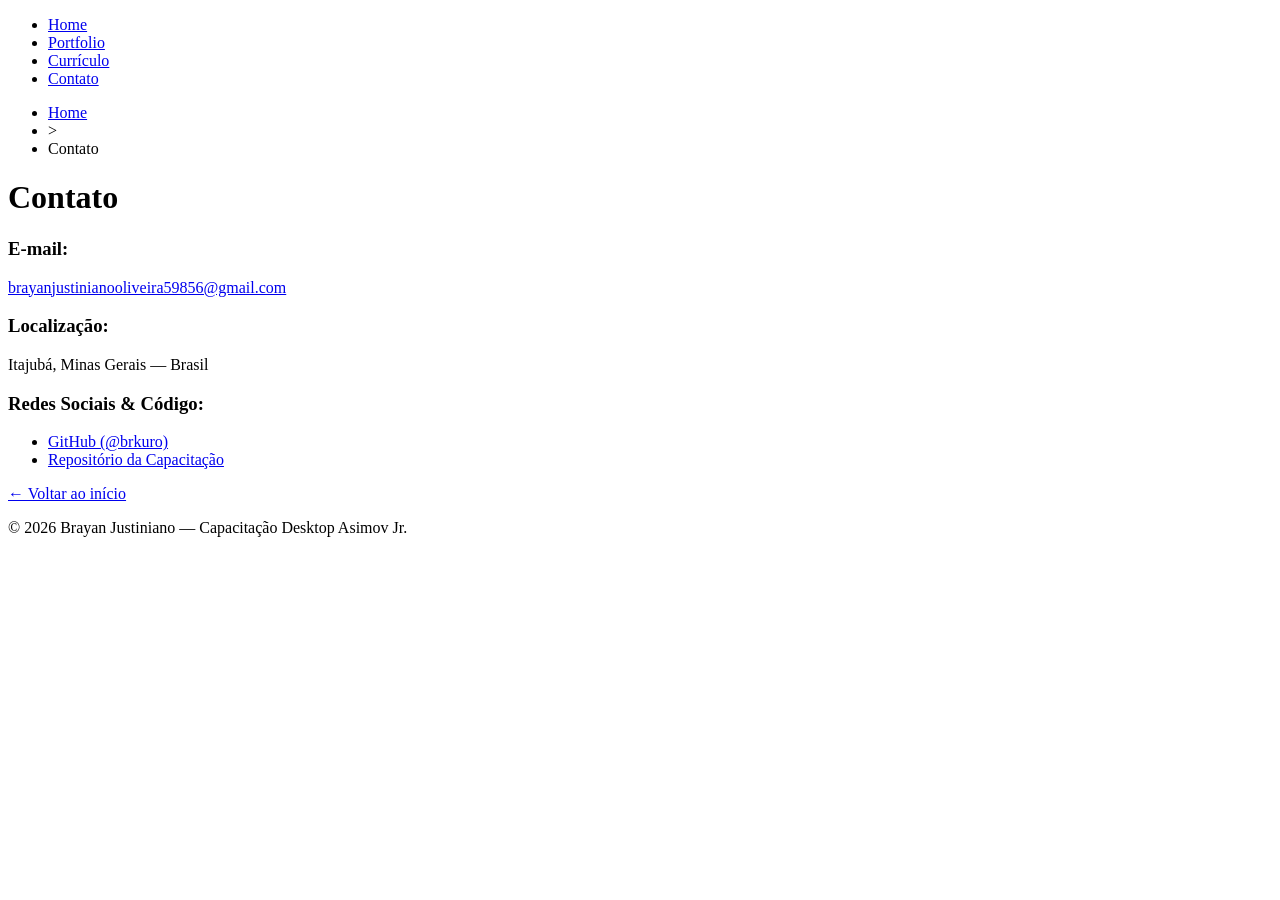
==== semana-02-html-css/contato.html @ 3d4d5e20 "feat: adicionando o contato.html" ====
<!DOCTYPE html>
<html lang="pt-BR" data-theme="dark">
<head>
  <meta charset="utf-8">
  <meta name="viewport" content="width=device-width, initial-scale=1.0">
  <title>Contato - Brayan Justiniano</title>
  <link rel="stylesheet" href="css/styles.css">
</head>
<body>

  <header class="navbar">
    <nav aria-label="Menu Principal">
      <ul class="nav-links">
        <li><a href="index.html">Home</a></li>
        <li><a href="portfolio.html">Portfolio</a></li>
        <li><a href="curriculo.html">Currículo</a></li>
        <li><a href="contato.html" class="active">Contato</a></li>
      </ul>
    </nav>
  </header>

  <main class="container fade-in">
    <nav aria-label="Breadcrumb">
      <ul class="breadcrumb">
        <li><a href="index.html">Home</a></li>
        <li>&gt;</li>
        <li>Contato</li>
      </ul>
    </nav>

    <h1>Contato</h1>

    <section class="contact-box card">
      <h3>E-mail:</h3>
      <p><a href="mailto:brayanjustinianooliveira59856@gmail.com">brayanjustinianooliveira59856@gmail.com</a></p>

      <h3>Localização:</h3>
      <p>Itajubá, Minas Gerais — Brasil</p>

      <h3>Redes Sociais & Código:</h3>
      <ul class="social-list">
        <li><a href="https://github.com/brkuro" target="_blank" rel="noopener noreferrer">GitHub (@brkuro)</a></li>
        <li><a href="https://github.com/brkuro/capacitacao-asimov--brayan_cosme-" target="_blank" rel="noopener noreferrer">Repositório da Capacitação</a></li>
      </ul>
    </section>

    <a href="index.html" class="back-link">&larr; Voltar ao início</a>
  </main>

  <footer class="footer">
    <p>&copy; 2026 Brayan Justiniano — Capacitação Desktop Asimov Jr.</p>
  </footer>

</body>
</html>
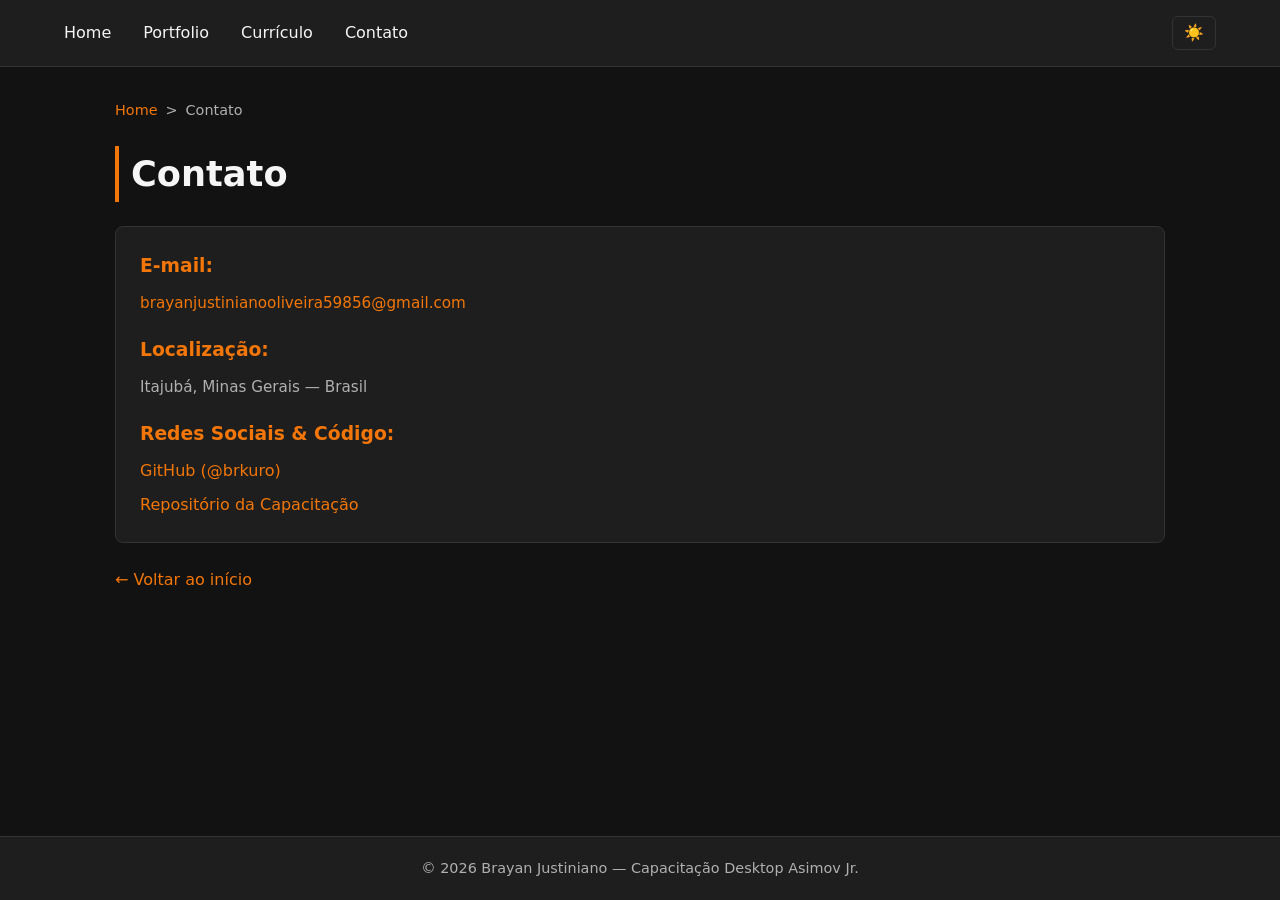
==== commit 7fff62cc: "fix: corrigindo o bug da mudança de tema" ====
--- a/semana-02-html-css/contato.html
+++ b/semana-02-html-css/contato.html
@@ -14,9 +14,10 @@
         <li><a href="index.html">Home</a></li>
         <li><a href="portfolio.html">Portfolio</a></li>
         <li><a href="curriculo.html">Currículo</a></li>
-        <li><a href="contato.html" class="active">Contato</a></li>
+        <li><a href="contato.html">Contato</a></li>
       </ul>
     </nav>
+    <button id="theme-toggle" class="btn-theme" aria-label="Alternar tema">☀️</button>
   </header>
 
   <main class="container fade-in">
@@ -50,6 +51,6 @@
   <footer class="footer">
     <p>&copy; 2026 Brayan Justiniano — Capacitação Desktop Asimov Jr.</p>
   </footer>
-
+<script src="js/theme.js"></script>
 </body>
 </html>
--- a/semana-02-html-css/css/styles.css
+++ b/semana-02-html-css/css/styles.css
@@ -0,0 +1,331 @@
+/*Cores e Fontes*/
+:root {
+  --font-main: 'Segoe UI', system-ui, -apple-system, sans-serif;
+  --font-code: 'Consolas', 'Fira Code', monospace;
+
+  /* Tema Escuro */
+  --bg-body: #121212;
+  --bg-surface: #1e1e1e;
+  --text-main: #f5f5f5;
+  --text-muted: #b0b0b0;
+  --primary: #f27609;
+  --primary-hover: #ff8c24;
+  --border: #333333;
+}
+
+/* Tema Claro (Bônus) */
+[data-theme="light"] {
+  --bg-body: #f8f9fa;
+  --bg-surface: #ffffff;
+  --text-main: #1a1a1a;
+  --text-muted: #555555;
+  --primary: #d96500;
+  --primary-hover: #f27609;
+  --border: #dddddd;
+}
+
+/* Reset e Base*/
+* {
+  margin: 0;
+  padding: 0;
+  box-sizing: border-box;
+}
+
+body {
+  font-family: var(--font-main);
+  background-color: var(--bg-body);
+  color: var(--text-main);
+  line-height: 1.6;
+  display: flex;
+  flex-direction: column;
+  min-height: 100vh;
+  transition: background-color 0.3s ease, color 0.3s ease;
+}
+
+a {
+  color: var(--primary);
+  text-decoration: none;
+  transition: color 0.2s ease;
+}
+
+a:hover {
+  color: var(--primary-hover);
+}
+
+.container {
+  width: 90%;
+  max-width: 1050px;
+  margin: 2rem auto;
+  flex: 1;
+}
+
+/* Parte de Navegação */
+.navbar {
+  background-color: var(--bg-surface);
+  border-bottom: 1px solid var(--border);
+  padding: 1rem 5%;
+  display: flex;
+  justify-content: space-between;
+  align-items: center;
+}
+
+.nav-links {
+  list-style: none;
+  display: flex;
+  gap: 2rem;
+}
+
+.nav-links a {
+  color: var(--text-main);
+  font-weight: 500;
+}
+
+.nav-links a:hover,
+.nav-links a.active {
+  color: var(--primary);
+}
+
+.btn-theme {
+  background: transparent;
+  border: 1px solid var(--border);
+  color: var(--text-main);
+  padding: 0.4rem 0.7rem;
+  border-radius: 6px;
+  cursor: pointer;
+  font-size: 1rem;
+}
+
+/* Títulos e BreadCrump*/
+.breadcrumb {
+  list-style: none;
+  display: flex;
+  gap: 0.5rem;
+  font-size: 0.9rem;
+  color: var(--text-muted);
+  margin-bottom: 1.5rem;
+}
+
+h1 {
+  font-size: 2.2rem;
+  margin-bottom: 1.5rem;
+  border-left: 4px solid var(--primary);
+  padding-left: 0.75rem;
+}
+
+h2 {
+  font-size: 1.4rem;
+  color: var(--primary);
+  margin-bottom: 1rem;
+}
+
+/* Index */
+.hero {
+  display: flex;
+  align-items: center;
+  gap: 3rem;
+  margin-top: 3rem;
+}
+
+.hero-img-wrapper img {
+  width: 240px;
+  height: 240px;
+  border-radius: 50%;
+  object-fit: cover;
+  border: 3px solid var(--primary);
+  transition: transform 0.3s ease;
+}
+
+.hero-img-wrapper img:hover {
+  transform: scale(1.03);
+}
+
+.hero-info h1 {
+  border-left: none;
+  padding-left: 0;
+  margin-bottom: 0.5rem;
+}
+
+.hero-info h2 {
+  font-size: 1.1rem;
+  font-weight: 400;
+  color: var(--text-muted);
+  margin-bottom: 1.25rem;
+}
+
+.hero-bio {
+  margin-bottom: 1.75rem;
+  max-width: 600px;
+}
+
+.hero-buttons {
+  display: flex;
+  gap: 1rem;
+  flex-wrap: wrap;
+}
+
+.btn {
+  padding: 0.7rem 1.4rem;
+  border-radius: 6px;
+  font-weight: 600;
+  transition: transform 0.2s ease, background-color 0.2s ease;
+}
+
+.btn-primary {
+  background-color: var(--primary);
+  color: #ffffff;
+}
+
+.btn-primary:hover {
+  background-color: var(--primary-hover);
+  color: #ffffff;
+  transform: translateY(-2px);
+}
+
+.btn-outline {
+  border: 1px solid var(--primary);
+  color: var(--primary);
+}
+
+.btn-outline:hover {
+  background-color: var(--primary);
+  color: #ffffff;
+  transform: translateY(-2px);
+}
+
+/*Portfólio e Currículo*/
+.projects-grid,
+.cv-grid {
+  display: grid;
+  grid-template-columns: repeat(auto-fit, minmax(280px, 1fr));
+  gap: 1.5rem;
+  margin-bottom: 2rem;
+}
+
+.card {
+  background-color: var(--bg-surface);
+  border: 1px solid var(--border);
+  border-radius: 8px;
+  padding: 1.5rem;
+  transition: transform 0.25s ease, border-color 0.25s ease;
+}
+
+.card:hover {
+  transform: translateY(-4px);
+  border-color: var(--primary);
+}
+
+.card-placeholder {
+  border-style: dashed;
+  opacity: 0.85;
+}
+
+.tag {
+  font-family: var(--font-code);
+  font-size: 0.8rem;
+  color: var(--primary);
+  display: block;
+  margin-bottom: 0.4rem;
+}
+
+.card h3 {
+  margin-bottom: 0.6rem;
+}
+
+.card p {
+  color: var(--text-muted);
+  font-size: 0.95rem;
+  margin-bottom: 1rem;
+}
+
+.status {
+  font-size: 0.85rem;
+  color: var(--text-muted);
+  font-style: italic;
+}
+
+/*Currículo e Contato*/
+.cv-section {
+  margin-bottom: 2.5rem;
+}
+
+.cv-item {
+  margin-bottom: 1rem;
+  padding-left: 1rem;
+  border-left: 2px solid var(--border);
+}
+
+.contact-box h3 {
+  margin-top: 1.25rem;
+  color: var(--primary);
+}
+
+.contact-box h3:first-child {
+  margin-top: 0;
+}
+
+.social-list {
+  list-style: none;
+  margin-top: 0.5rem;
+  display: flex;
+  flex-direction: column;
+  gap: 0.5rem;
+}
+
+.back-link {
+  display: inline-block;
+  margin-top: 1.5rem;
+  font-weight: 500;
+}
+
+/* Parte de Animações */
+.footer {
+  background-color: var(--bg-surface);
+  border-top: 1px solid var(--border);
+  text-align: center;
+  padding: 1.25rem;
+  font-size: 0.9rem;
+  color: var(--text-muted);
+}
+
+@keyframes fadeIn {
+  from { opacity: 0; transform: translateY(10px); }
+  to { opacity: 1; transform: translateY(0); }
+}
+
+.fade-in {
+  animation: fadeIn 0.5s ease forwards;
+}
+
+/* Media Querys e Navegação */
+@media (max-width: 768px) {
+  .navbar {
+    flex-direction: column;
+    gap: 1rem;
+  }
+
+  .nav-links {
+    gap: 1.2rem;
+    flex-wrap: wrap;
+    justify-content: center;
+  }
+
+  .hero {
+    flex-direction: column;
+    text-align: center;
+  }
+
+  .hero-buttons {
+    justify-content: center;
+  }
+}
+
+/*Correção da Imagem de Perfil*/
+.hero-img-wrapper img {
+  width: 240px;
+  height: 240px;
+  border-radius: 50%;
+  object-fit: cover;
+  object-position: center 28%; /* Foca no rosto e ombros, evitando cortar a cabeça */
+  border: 3px solid var(--primary);
+  transition: transform 0.3s ease;
+}
